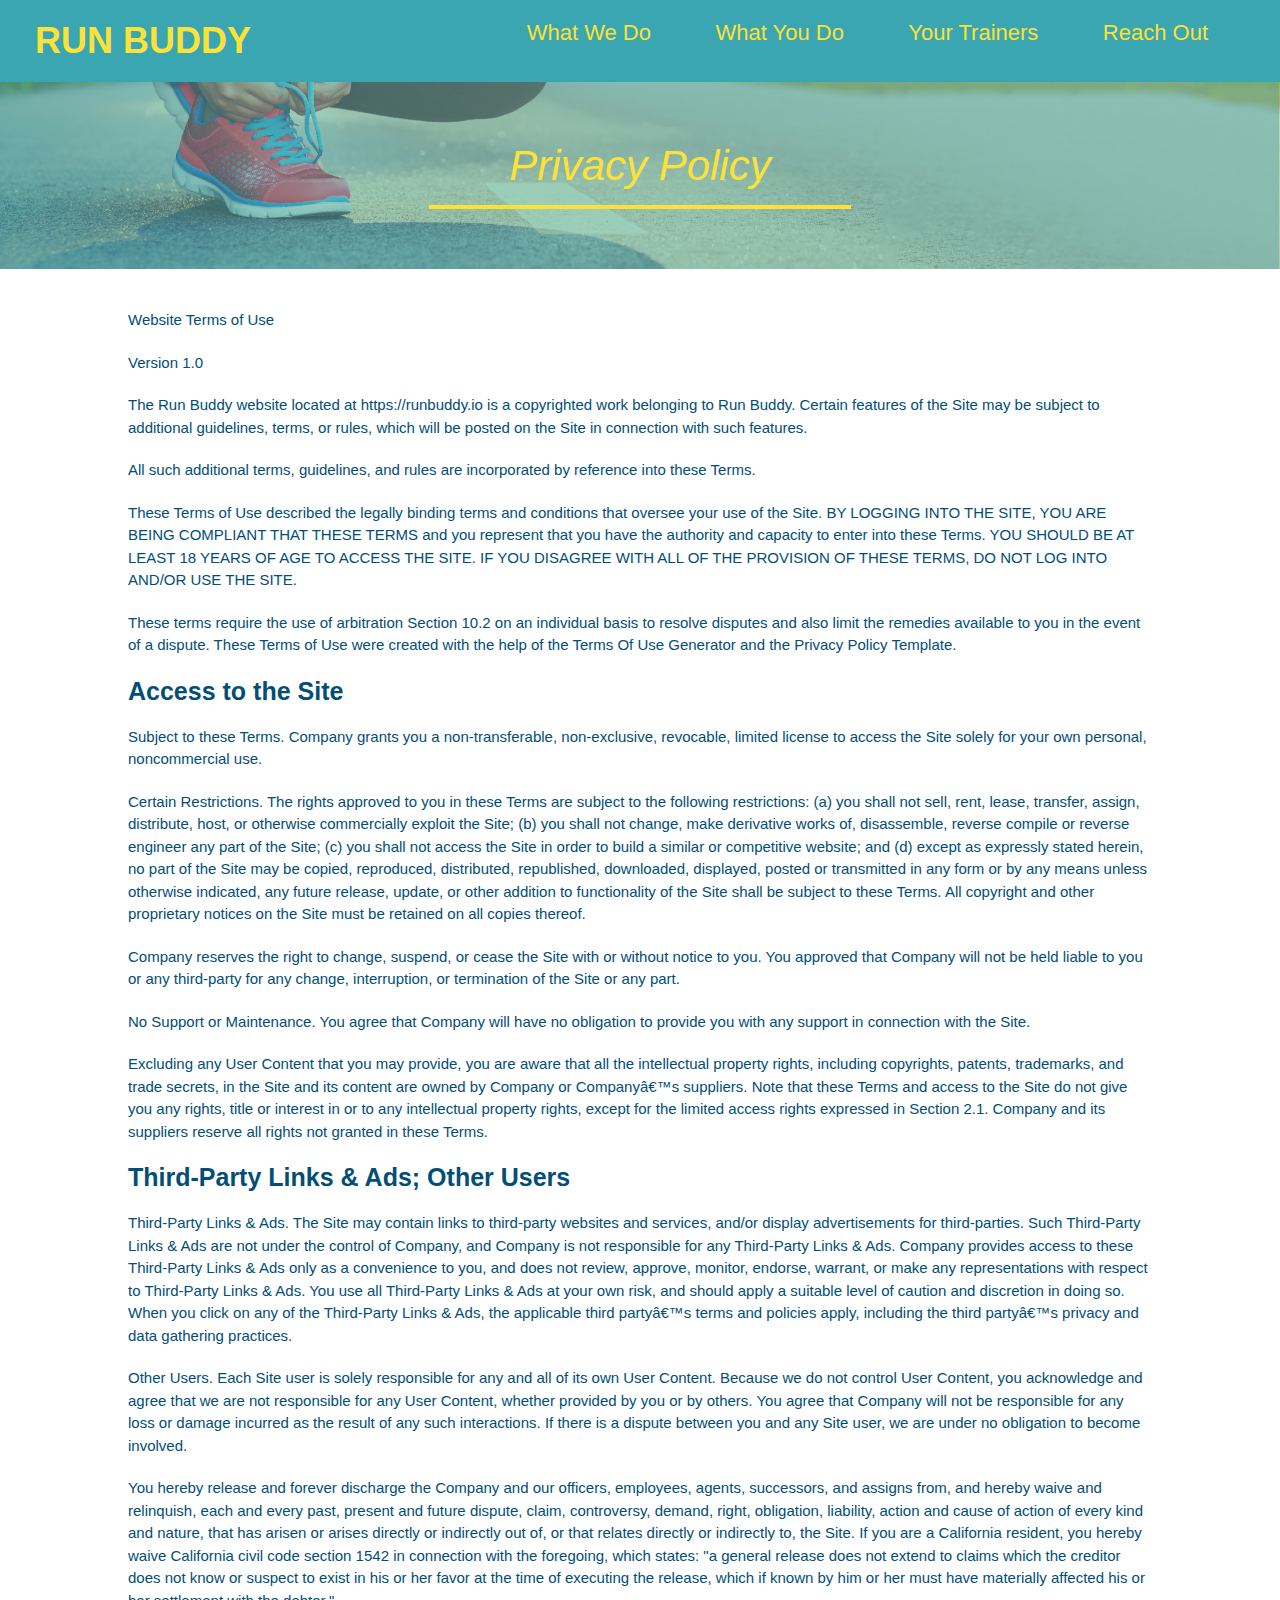
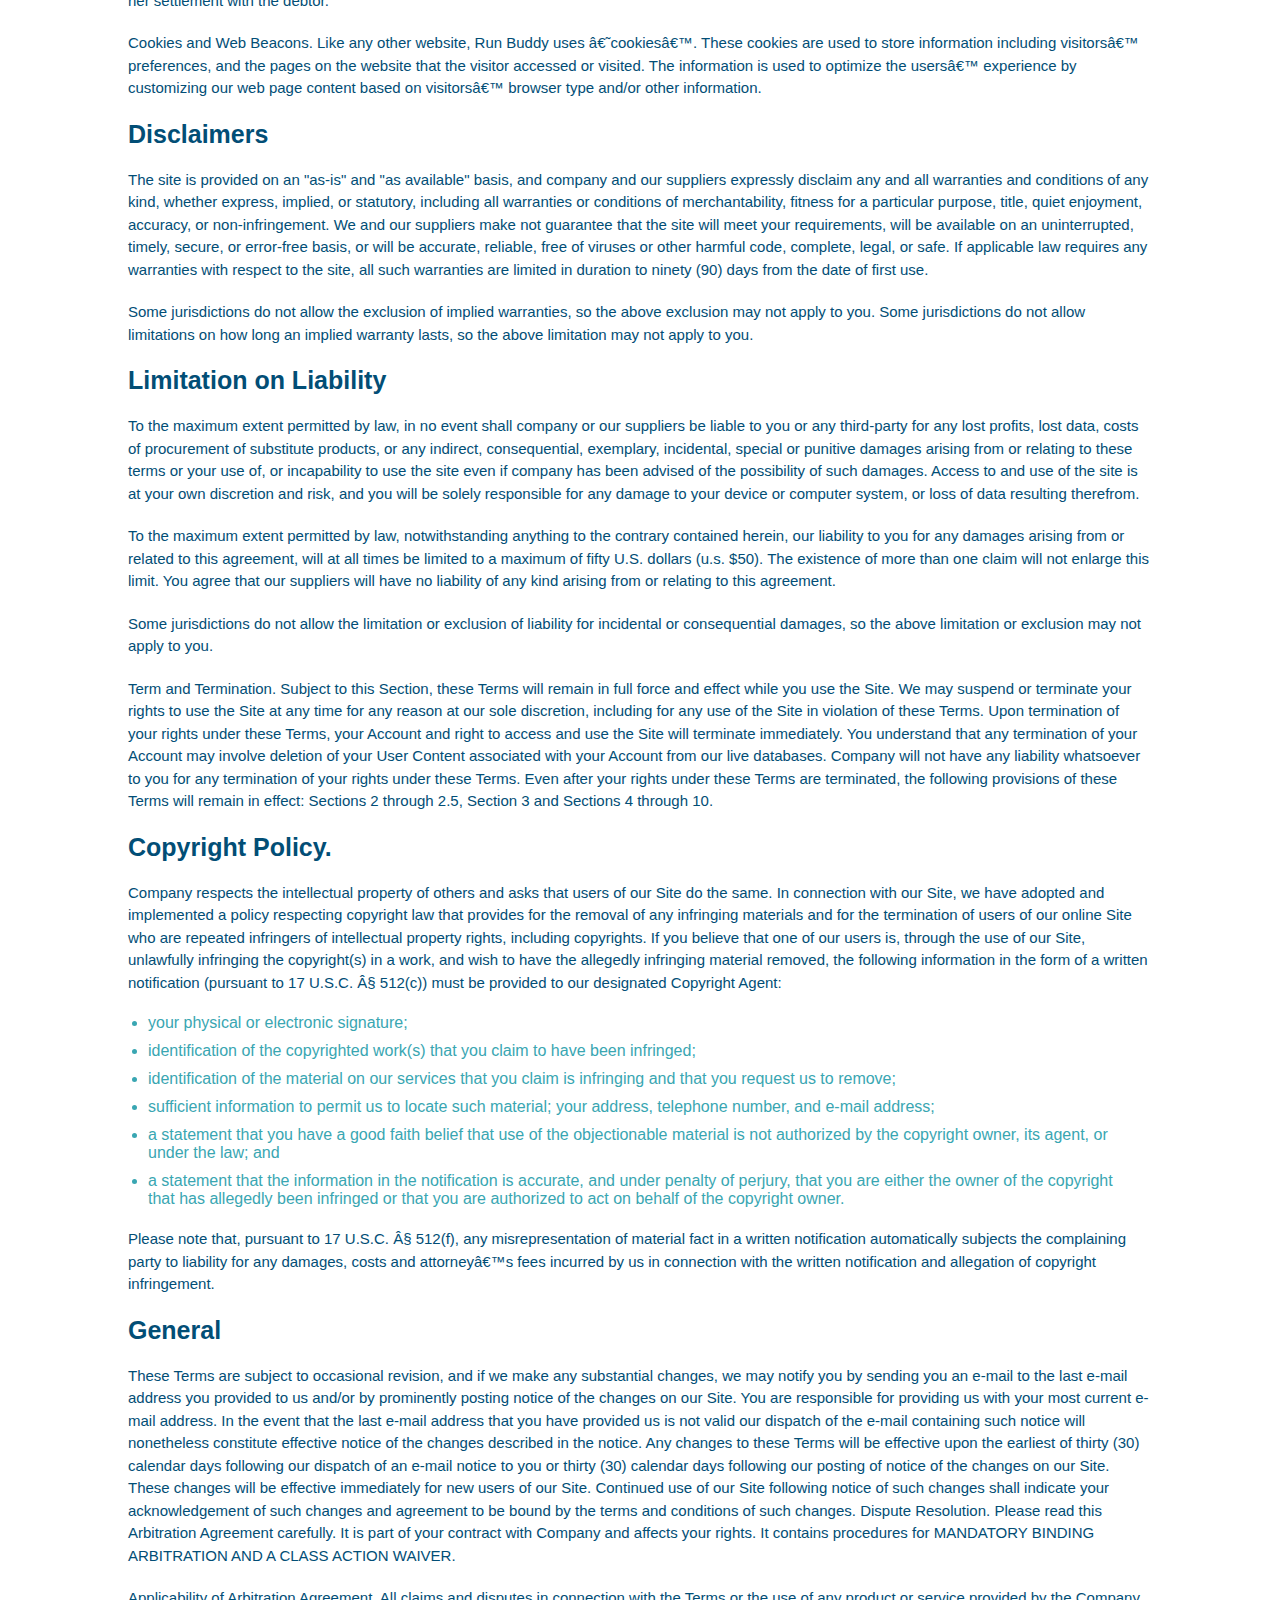
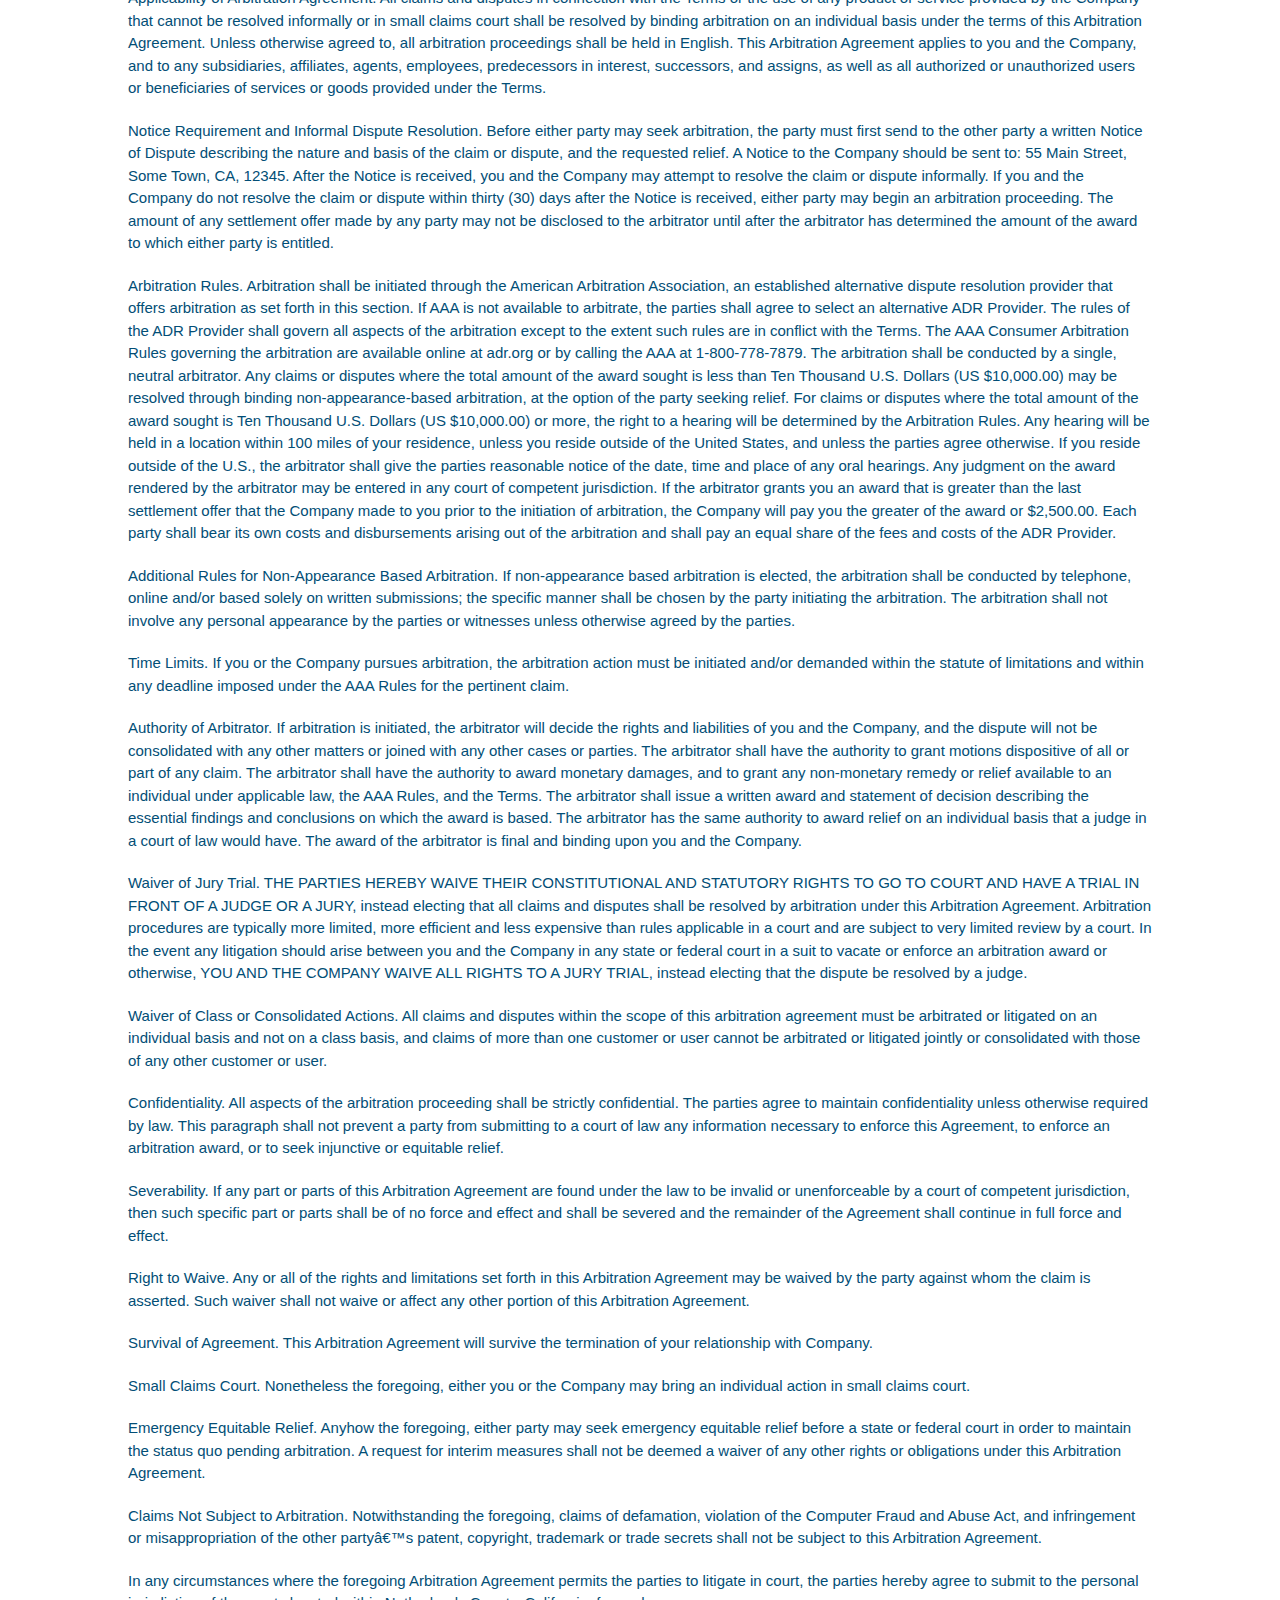
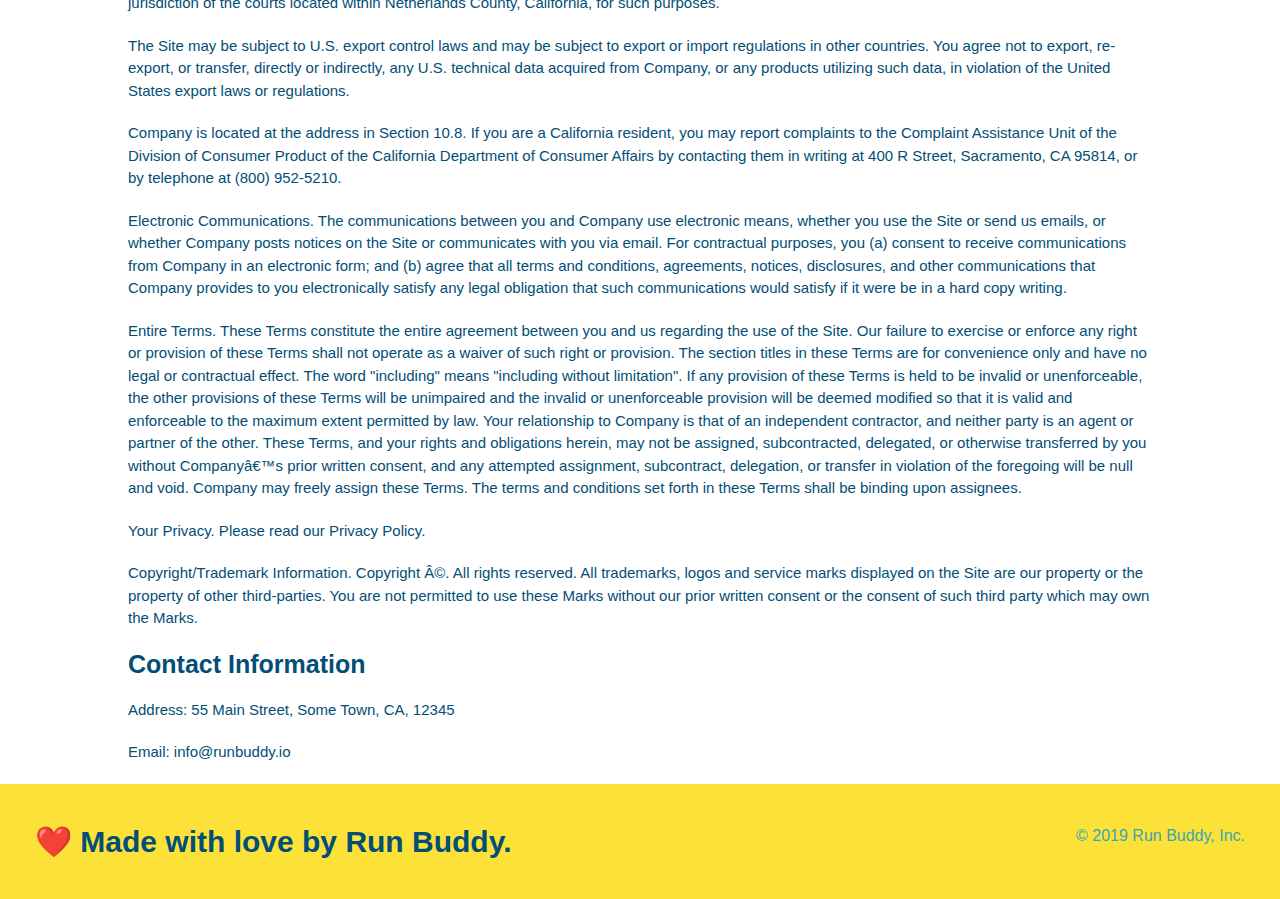
==== privacy-policy.html @ 207bc5cd "Finished webpage" ====
<!DOCTYPE html>
<html lang="en">
<head>
    <meta charset="UTF-8">
    <meta name="viewport" content="width=device-width, initial-scale=1.0">
    <link rel="stylesheet" href="./assets/stylesheet.css">
    <link rel="stylesheet" href="./assets/secondary-styles.css">
    <title>Privacy Policy - Run Buddy</title>
</head>
<body>
    <header>
        <h1>
          <a href="./index.html">RUN BUDDY</a>
        </h1>
        <nav>
          <ul>
            <li>
              <a href="./index.html#what-we-do">What We Do</a>
            </li>
            <li>
              <a href="./index.html#what-you-do">What You Do</a>
            </li>
            <li>
              <a href="./index.html#your-trainers">Your Trainers</a>
            </li>
            <li>
              <a href="./index.html#reach-out">Reach Out</a>
            </li>
          </ul>
        </nav>
      </header>

      <section class="hero">
        <div>
          <h2 class="page-title">Privacy Policy</h2>
        </div>
      </section>
      <article class="secondary-content">
        <p>
            Website Terms of Use
          </p>
        
          <p>
            Version 1.0
          </p>
        
          <p>
            The Run Buddy website located at https://runbuddy.io is a copyrighted work belonging to Run Buddy. Certain
            features of the Site may be subject to additional guidelines, terms, or rules, which will be posted on the Site
            in connection with such features.
          </p>
        
          <p>
            All such additional terms, guidelines, and rules are incorporated by reference into these Terms.
          </p>
        
          <p>
            These Terms of Use described the legally binding terms and conditions that oversee your use of the Site. BY
            LOGGING INTO THE SITE, YOU ARE BEING COMPLIANT THAT THESE TERMS and you represent that you have the authority
            and capacity to enter into these Terms. YOU SHOULD BE AT LEAST 18 YEARS OF AGE TO ACCESS THE SITE. IF YOU
            DISAGREE WITH ALL OF THE PROVISION OF THESE TERMS, DO NOT LOG INTO AND/OR USE THE SITE.
          </p>
        
          <p>
            These terms require the use of arbitration Section 10.2 on an individual basis to resolve disputes and also
            limit the remedies available to you in the event of a dispute. These Terms of Use were created with the help of
            the Terms Of Use Generator and the Privacy Policy Template.
          </p>
        
          <h3>
            Access to the Site
          </h3>
        
          <p>
            Subject to these Terms. Company grants you a non-transferable, non-exclusive, revocable, limited license to
            access the Site solely for your own personal, noncommercial use.
          </p>
        
          <p>
            Certain Restrictions. The rights approved to you in these Terms are subject to the following restrictions: (a)
            you shall not sell, rent, lease, transfer, assign, distribute, host, or otherwise commercially exploit the Site;
            (b) you shall not change, make derivative works of, disassemble, reverse compile or reverse engineer any part of
            the Site; (c) you shall not access the Site in order to build a similar or competitive website; and (d) except
            as expressly stated herein, no part of the Site may be copied, reproduced, distributed, republished, downloaded,
            displayed, posted or transmitted in any form or by any means unless otherwise indicated, any future release,
            update, or other addition to functionality of the Site shall be subject to these Terms. All copyright and other
            proprietary notices on the Site must be retained on all copies thereof.
          </p>
        
          <p>
            Company reserves the right to change, suspend, or cease the Site with or without notice to you. You approved
            that Company will not be held liable to you or any third-party for any change, interruption, or termination of
            the Site or any part.
          </p>
        
          <p>
            No Support or Maintenance. You agree that Company will have no obligation to provide you with any support in
            connection with the Site.
          </p>
        
          <p>
            Excluding any User Content that you may provide, you are aware that all the intellectual property rights,
            including copyrights, patents, trademarks, and trade secrets, in the Site and its content are owned by Company
            or Companyâ€™s suppliers. Note that these Terms and access to the Site do not give you any rights, title or
            interest in or to any intellectual property rights, except for the limited access rights expressed in Section
            2.1. Company and its suppliers reserve all rights not granted in these Terms.
          </p>
        
          <h3>
            Third-Party Links &amp; Ads; Other Users
          </h3>
        
          <p>
            Third-Party Links &amp; Ads. The Site may contain links to third-party websites and services, and/or display
            advertisements for third-parties. Such Third-Party Links &amp; Ads are not under the control of Company, and Company
            is not responsible for any Third-Party Links &amp; Ads. Company provides access to these Third-Party Links &amp; Ads
            only as a convenience to you, and does not review, approve, monitor, endorse, warrant, or make any
            representations with respect to Third-Party Links &amp; Ads. You use all Third-Party Links &amp; Ads at your own risk,
            and should apply a suitable level of caution and discretion in doing so. When you click on any of the
            Third-Party Links &amp; Ads, the applicable third partyâ€™s terms and policies apply, including the third partyâ€™s
            privacy and data gathering practices.
          </p>
        
          <p>
            Other Users. Each Site user is solely responsible for any and all of its own User Content. Because we do not
            control User Content, you acknowledge and agree that we are not responsible for any User Content, whether
            provided by you or by others. You agree that Company will not be responsible for any loss or damage incurred as
            the result of any such interactions. If there is a dispute between you and any Site user, we are under no
            obligation to become involved.
          </p>
        
          <p>
            You hereby release and forever discharge the Company and our officers, employees, agents, successors, and
            assigns from, and hereby waive and relinquish, each and every past, present and future dispute, claim,
            controversy, demand, right, obligation, liability, action and cause of action of every kind and nature, that has
            arisen or arises directly or indirectly out of, or that relates directly or indirectly to, the Site. If you are
            a California resident, you hereby waive California civil code section 1542 in connection with the foregoing,
            which states: "a general release does not extend to claims which the creditor does not know or suspect to exist
            in his or her favor at the time of executing the release, which if known by him or her must have materially
            affected his or her settlement with the debtor."
          </p>
        
          <p>
            Cookies and Web Beacons. Like any other website, Run Buddy uses â€˜cookiesâ€™. These cookies are used to store
            information including visitorsâ€™ preferences, and the pages on the website that the visitor accessed or visited.
            The information is used to optimize the usersâ€™ experience by customizing our web page content based on visitorsâ€™
            browser type and/or other information.
          </p>
        
          <h3>
            Disclaimers
          </h3>
        
          <p>
            The site is provided on an "as-is" and "as available" basis, and company and our suppliers expressly disclaim
            any and all warranties and conditions of any kind, whether express, implied, or statutory, including all
            warranties or conditions of merchantability, fitness for a particular purpose, title, quiet enjoyment, accuracy,
            or non-infringement. We and our suppliers make not guarantee that the site will meet your requirements, will be
            available on an uninterrupted, timely, secure, or error-free basis, or will be accurate, reliable, free of
            viruses or other harmful code, complete, legal, or safe. If applicable law requires any warranties with respect
            to the site, all such warranties are limited in duration to ninety (90) days from the date of first use.
          </p>
        
          <p>
            Some jurisdictions do not allow the exclusion of implied warranties, so the above exclusion may not apply to
            you. Some jurisdictions do not allow limitations on how long an implied warranty lasts, so the above limitation
            may not apply to you.
          </p>
        
          <h3>
            Limitation on Liability
          </h3>
        
          <p>
            To the maximum extent permitted by law, in no event shall company or our suppliers be liable to you or any
            third-party for any lost profits, lost data, costs of procurement of substitute products, or any indirect,
            consequential, exemplary, incidental, special or punitive damages arising from or relating to these terms or
            your use of, or incapability to use the site even if company has been advised of the possibility of such
            damages. Access to and use of the site is at your own discretion and risk, and you will be solely responsible
            for any damage to your device or computer system, or loss of data resulting therefrom.
          </p>
        
          <p>
            To the maximum extent permitted by law, notwithstanding anything to the contrary contained herein, our liability
            to you for any damages arising from or related to this agreement, will at all times be limited to a maximum of
            fifty U.S. dollars (u.s. $50). The existence of more than one claim will not enlarge this limit. You agree that
            our suppliers will have no liability of any kind arising from or relating to this agreement.
          </p>
        
          <p>
            Some jurisdictions do not allow the limitation or exclusion of liability for incidental or consequential
            damages, so the above limitation or exclusion may not apply to you.
          </p>
        
          <p>
            Term and Termination. Subject to this Section, these Terms will remain in full force and effect while you use
            the Site. We may suspend or terminate your rights to use the Site at any time for any reason at our sole
            discretion, including for any use of the Site in violation of these Terms. Upon termination of your rights under
            these Terms, your Account and right to access and use the Site will terminate immediately. You understand that
            any termination of your Account may involve deletion of your User Content associated with your Account from our
            live databases. Company will not have any liability whatsoever to you for any termination of your rights under
            these Terms. Even after your rights under these Terms are terminated, the following provisions of these Terms
            will remain in effect: Sections 2 through 2.5, Section 3 and Sections 4 through 10.
          </p>
        
          <h3>
            Copyright Policy.
          </h3>
        
          <p>
            Company respects the intellectual property of others and asks that users of our Site do the same. In connection
            with our Site, we have adopted and implemented a policy respecting copyright law that provides for the removal
            of any infringing materials and for the termination of users of our online Site who are repeated infringers of
            intellectual property rights, including copyrights. If you believe that one of our users is, through the use of
            our Site, unlawfully infringing the copyright(s) in a work, and wish to have the allegedly infringing material
            removed, the following information in the form of a written notification (pursuant to 17 U.S.C. Â§ 512(c)) must
            be provided to our designated Copyright Agent:
          </p>
        
          <ul>
            <li>
              your physical or electronic signature;
            </li>
            <li>
              identification of the copyrighted work(s) that you claim to have been infringed;
            </li>
            <li>
              identification of the material on our services that you claim is infringing and that you request us to remove;
            </li>
            <li>
              sufficient information to permit us to locate such material; your address, telephone number, and e-mail
              address;
            </li>
            <li>
              a statement that you have a good faith belief that use of the objectionable material is not authorized by the
              copyright owner, its agent, or under the law; and
            </li>
            <li>
              a statement that the information in the notification is accurate, and under penalty of perjury, that you are
              either the owner of the copyright that has allegedly been infringed or that you are authorized to act on
              behalf of the copyright owner.
            </li>
          </ul>
        
          <p>
            Please note that, pursuant to 17 U.S.C. Â§ 512(f), any misrepresentation of material fact in a written
            notification automatically subjects the complaining party to liability for any damages, costs and attorneyâ€™s
            fees incurred by us in connection with the written notification and allegation of copyright infringement.
          </p>
        
          <h3>
            General
          </h3>
        
          <p>
            These Terms are subject to occasional revision, and if we make any substantial changes, we may notify you by
            sending you an e-mail to the last e-mail address you provided to us and/or by prominently posting notice of the
            changes on our Site. You are responsible for providing us with your most current e-mail address. In the event
            that the last e-mail address that you have provided us is not valid our dispatch of the e-mail containing such
            notice will nonetheless constitute effective notice of the changes described in the notice. Any changes to these
            Terms will be effective upon the earliest of thirty (30) calendar days following our dispatch of an e-mail
            notice to you or thirty (30) calendar days following our posting of notice of the changes on our Site. These
            changes will be effective immediately for new users of our Site. Continued use of our Site following notice of
            such changes shall indicate your acknowledgement of such changes and agreement to be bound by the terms and
            conditions of such changes. Dispute Resolution. Please read this Arbitration Agreement carefully. It is part of
            your contract with Company and affects your rights. It contains procedures for MANDATORY BINDING ARBITRATION AND
            A CLASS ACTION WAIVER.
          </p>
        
          <p>
            Applicability of Arbitration Agreement. All claims and disputes in connection with the Terms or the use of any
            product or service provided by the Company that cannot be resolved informally or in small claims court shall be
            resolved by binding arbitration on an individual basis under the terms of this Arbitration Agreement. Unless
            otherwise agreed to, all arbitration proceedings shall be held in English. This Arbitration Agreement applies to
            you and the Company, and to any subsidiaries, affiliates, agents, employees, predecessors in interest,
            successors, and assigns, as well as all authorized or unauthorized users or beneficiaries of services or goods
            provided under the Terms.
          </p>
        
          <p>
            Notice Requirement and Informal Dispute Resolution. Before either party may seek arbitration, the party must
            first send to the other party a written Notice of Dispute describing the nature and basis of the claim or
            dispute, and the requested relief. A Notice to the Company should be sent to: 55 Main Street, Some Town, CA,
            12345. After the Notice is received, you and the Company may attempt to resolve the claim or dispute informally.
            If you and the Company do not resolve the claim or dispute within thirty (30) days after the Notice is received,
            either party may begin an arbitration proceeding. The amount of any settlement offer made by any party may not
            be disclosed to the arbitrator until after the arbitrator has determined the amount of the award to which either
            party is entitled.
          </p>
        
          <p>
            Arbitration Rules. Arbitration shall be initiated through the American Arbitration Association, an established
            alternative dispute resolution provider that offers arbitration as set forth in this section. If AAA is not
            available to arbitrate, the parties shall agree to select an alternative ADR Provider. The rules of the ADR
            Provider shall govern all aspects of the arbitration except to the extent such rules are in conflict with the
            Terms. The AAA Consumer Arbitration Rules governing the arbitration are available online at adr.org or by
            calling the AAA at 1-800-778-7879. The arbitration shall be conducted by a single, neutral arbitrator. Any
            claims or disputes where the total amount of the award sought is less than Ten Thousand U.S. Dollars (US
            $10,000.00) may be resolved through binding non-appearance-based arbitration, at the option of the party seeking
            relief. For claims or disputes where the total amount of the award sought is Ten Thousand U.S. Dollars (US
            $10,000.00) or more, the right to a hearing will be determined by the Arbitration Rules. Any hearing will be
            held in a location within 100 miles of your residence, unless you reside outside of the United States, and
            unless the parties agree otherwise. If you reside outside of the U.S., the arbitrator shall give the parties
            reasonable notice of the date, time and place of any oral hearings. Any judgment on the award rendered by the
            arbitrator may be entered in any court of competent jurisdiction. If the arbitrator grants you an award that is
            greater than the last settlement offer that the Company made to you prior to the initiation of arbitration, the
            Company will pay you the greater of the award or $2,500.00. Each party shall bear its own costs and
            disbursements arising out of the arbitration and shall pay an equal share of the fees and costs of the ADR
            Provider.
          </p>
        
          <p>
            Additional Rules for Non-Appearance Based Arbitration. If non-appearance based arbitration is elected, the
            arbitration shall be conducted by telephone, online and/or based solely on written submissions; the specific
            manner shall be chosen by the party initiating the arbitration. The arbitration shall not involve any personal
            appearance by the parties or witnesses unless otherwise agreed by the parties.
          </p>
        
          <p>
            Time Limits. If you or the Company pursues arbitration, the arbitration action must be initiated and/or demanded
            within the statute of limitations and within any deadline imposed under the AAA Rules for the pertinent claim.
          </p>
        
          <p>
            Authority of Arbitrator. If arbitration is initiated, the arbitrator will decide the rights and liabilities of
            you and the Company, and the dispute will not be consolidated with any other matters or joined with any other
            cases or parties. The arbitrator shall have the authority to grant motions dispositive of all or part of any
            claim. The arbitrator shall have the authority to award monetary damages, and to grant any non-monetary remedy
            or relief available to an individual under applicable law, the AAA Rules, and the Terms. The arbitrator shall
            issue a written award and statement of decision describing the essential findings and conclusions on which the
            award is based. The arbitrator has the same authority to award relief on an individual basis that a judge in a
            court of law would have. The award of the arbitrator is final and binding upon you and the Company.
          </p>
        
          <p>
            Waiver of Jury Trial. THE PARTIES HEREBY WAIVE THEIR CONSTITUTIONAL AND STATUTORY RIGHTS TO GO TO COURT AND HAVE
            A TRIAL IN FRONT OF A JUDGE OR A JURY, instead electing that all claims and disputes shall be resolved by
            arbitration under this Arbitration Agreement. Arbitration procedures are typically more limited, more efficient
            and less expensive than rules applicable in a court and are subject to very limited review by a court. In the
            event any litigation should arise between you and the Company in any state or federal court in a suit to vacate
            or enforce an arbitration award or otherwise, YOU AND THE COMPANY WAIVE ALL RIGHTS TO A JURY TRIAL, instead
            electing that the dispute be resolved by a judge.
          </p>
        
          <p>
            Waiver of Class or Consolidated Actions. All claims and disputes within the scope of this arbitration agreement
            must be arbitrated or litigated on an individual basis and not on a class basis, and claims of more than one
            customer or user cannot be arbitrated or litigated jointly or consolidated with those of any other customer or
            user.
          </p>
        
          <p>
            Confidentiality. All aspects of the arbitration proceeding shall be strictly confidential. The parties agree to
            maintain confidentiality unless otherwise required by law. This paragraph shall not prevent a party from
            submitting to a court of law any information necessary to enforce this Agreement, to enforce an arbitration
            award, or to seek injunctive or equitable relief.
          </p>
        
          <p>
            Severability. If any part or parts of this Arbitration Agreement are found under the law to be invalid or
            unenforceable by a court of competent jurisdiction, then such specific part or parts shall be of no force and
            effect and shall be severed and the remainder of the Agreement shall continue in full force and effect.
          </p>
        
          <p>
            Right to Waive. Any or all of the rights and limitations set forth in this Arbitration Agreement may be waived
            by the party against whom the claim is asserted. Such waiver shall not waive or affect any other portion of this
            Arbitration Agreement.
          </p>
        
          <p>
            Survival of Agreement. This Arbitration Agreement will survive the termination of your relationship with
            Company.
          </p>
        
          <p>
            Small Claims Court. Nonetheless the foregoing, either you or the Company may bring an individual action in small
            claims court.
          </p>
        
          <p>
            Emergency Equitable Relief. Anyhow the foregoing, either party may seek emergency equitable relief before a
            state or federal court in order to maintain the status quo pending arbitration. A request for interim measures
            shall not be deemed a waiver of any other rights or obligations under this Arbitration Agreement.
          </p>
        
          <p>
            Claims Not Subject to Arbitration. Notwithstanding the foregoing, claims of defamation, violation of the
            Computer Fraud and Abuse Act, and infringement or misappropriation of the other partyâ€™s patent, copyright,
            trademark or trade secrets shall not be subject to this Arbitration Agreement.
          </p>
        
          <p>
            In any circumstances where the foregoing Arbitration Agreement permits the parties to litigate in court, the
            parties hereby agree to submit to the personal jurisdiction of the courts located within Netherlands County,
            California, for such purposes.
          </p>
        
          <p>
            The Site may be subject to U.S. export control laws and may be subject to export or import regulations in other
            countries. You agree not to export, re-export, or transfer, directly or indirectly, any U.S. technical data
            acquired from Company, or any products utilizing such data, in violation of the United States export laws or
            regulations.
          </p>
        
          <p>
            Company is located at the address in Section 10.8. If you are a California resident, you may report complaints
            to the Complaint Assistance Unit of the Division of Consumer Product of the California Department of Consumer
            Affairs by contacting them in writing at 400 R Street, Sacramento, CA 95814, or by telephone at (800) 952-5210.
          </p>
        
          <p>
            Electronic Communications. The communications between you and Company use electronic means, whether you use the
            Site or send us emails, or whether Company posts notices on the Site or communicates with you via email. For
            contractual purposes, you (a) consent to receive communications from Company in an electronic form; and (b)
            agree that all terms and conditions, agreements, notices, disclosures, and other communications that Company
            provides to you electronically satisfy any legal obligation that such communications would satisfy if it were be
            in a hard copy writing.
          </p>
        
          <p>
            Entire Terms. These Terms constitute the entire agreement between you and us regarding the use of the Site. Our
            failure to exercise or enforce any right or provision of these Terms shall not operate as a waiver of such right
            or provision. The section titles in these Terms are for convenience only and have no legal or contractual
            effect. The word "including" means "including without limitation". If any provision of these Terms is held to be
            invalid or unenforceable, the other provisions of these Terms will be unimpaired and the invalid or
            unenforceable provision will be deemed modified so that it is valid and enforceable to the maximum extent
            permitted by law. Your relationship to Company is that of an independent contractor, and neither party is an
            agent or partner of the other. These Terms, and your rights and obligations herein, may not be assigned,
            subcontracted, delegated, or otherwise transferred by you without Companyâ€™s prior written consent, and any
            attempted assignment, subcontract, delegation, or transfer in violation of the foregoing will be null and void.
            Company may freely assign these Terms. The terms and conditions set forth in these Terms shall be binding upon
            assignees.
          </p>
        
          <p>
            Your Privacy. Please read our Privacy Policy.
          </p>
        
          <p>
            Copyright/Trademark Information. Copyright Â©. All rights reserved. All trademarks, logos and service marks
            displayed on the Site are our property or the property of other third-parties. You are not permitted to use
            these Marks without our prior written consent or the consent of such third party which may own the Marks.
          </p>
        
          <h3>
            Contact Information
          </h3>
        
          <p>
            Address: 55 Main Street, Some Town, CA, 12345
          </p>
        
          <p>
            Email: info@runbuddy.io
          </p>
        
      </article>

    <footer>
        <h2>❤️ Made with love by Run Buddy.</h2>
        <div>
        &copy; 2019 Run Buddy, Inc.
        </div>
    </footer>
    
</body>
</html>
---- assets/stylesheet.css ----
* {
    margin: 0;
    padding: 0;
    box-sizing: border-box;
  }

  .text-left {
    text-align: left;
  }

  .text-right {
    text-align: right;
  }

body {
    color: #39a6b2;
    font-family: Helvetica, Arial, sans-serif;
  }

header {
    padding: 20px 35px;
    background-color: #39a6b2;
}

header h1 {
    font-weight: bold;
    font-size: 36px;
    color: #fce138;
    margin: 0;
    display: inline;
}

header a {
    text-decoration: none;
    color: #fce138;
}

header nav {
    float: right;
    margin: 0 7px;
}

header nav ul li {
    display: inline;
}

header nav ul li a {
    margin: 0 30px;
    font-weight: lighter;
    font-size: 22px;
  }

  footer {
    background: #fce138;
    width: 100%;
    padding: 40px 35px;
  }

  footer h2 {
    display: inline;
    color: #024e76;
    font-size: 30px;
    margin: 0;
  }

  footer div {
    float: right;
    line-height: 1.5;
    text-align: right;
  }

  footer a {
    color: #024e76;
  }
  section {
    padding: 60px;
  }

  .hero {
    background-image: url("../assets/images/hero-bg.jpg");
    height: 600px;
    background-size: cover;
    background-position: center;
    position: relative;
  }
  

  .hero-form h3 {
    font-size: 24px;
    margin: 0;
  }
  
  .hero-form p {
    margin: 5px 0 15px 0;
  }

  .hero-form label {
    margin: 0 5px;
  }
  
  .form-input {
    border: 1px solid #024e76;
    display: block;
    padding: 7px 15px;
    font-size: 16px;
    color: #024e76;
    width: 100%;
    margin-bottom: 15px;
  }

  .hero-form {
    border: 3px solid #024e76;
    background-color: #fce138;
    padding: 20px;
    width: 500px;
    color: #024e76;
    position: absolute;
    bottom: 120px;
    right: 140px;
  }

  .hero-form button {
    color: #fce138;
    background-color: #024e76;
    border: none;
    padding: 10px 20px;
    font-size: 16px;
  }
  .intro {
    text-align: center;
  }

  .intro p {
    margin: 0 auto;
    line-height: 1.7;
    color: #39a6b2;
    width: 80%;
    font-size: 20px;
  }

  .steps { 
    text-align: center;
    background: #fce138;
  }

  .steps div {
    margin-bottom: 80px;
  }
  
  .steps img {
    width: 15%;
    margin: 10px 0;
  } 
  
  .steps h3 {
    color: #024e76;
    font-size: 46px;
    margin-top: 10px;
  }
  
  .steps p {
    color: #39a6b2;
    font-size: 23px;
  }

  .steps span {
    font-size: 38px;
  }

  .section-title {
    font-size: 55px;
    color: #024e76;
    margin-bottom: 35px;
    padding: 0 100px 20px 100px;
    display: inline-block;
    border-bottom: 3px solid;
  }
  
  .primary-border {
    border-color: #fce138;
  }
  
  .secondary-border {
    border-color: #39a6b2;
  }
  .trainers {
    text-align: center;
  }

  .trainer {
    width: 900px;
    margin: 0 auto 30px auto;
    background: #024e76;
    color: #fce138;
    overflow: auto;
  }

  .trainer img {
    width: 35%;
    float: left;
  }
  
  .trainer-bio {
    padding: 35px;
    float: left;
    width: 65%;
  }

  .trainer-bio h3 {
    font-size: 32px;
    margin-bottom: 8px;
  }
  
  .trainer-bio h4 {
    font-weight: lighter;
    font-size: 26px;
    margin-bottom: 25px;
  }
  
  .trainer-bio p {
    font-size: 17px;
    line-height: 1.3;
  }

  .contact {
    background-color: #024e76;
    text-align: center;
    color: #39a6b2;
    overflow: auto;
  }

  .contact h2 {
    color: #fce138
  }

  .contact-info iframe {
    width: 400px;
    height: 400px;
    border: 3px solid black;
    margin: 0 auto;

  }

  .contact-info div {
    width: 410px;
    display: inline-block;
    vertical-align: top;
    text-align: left;
    margin: 30px 0 0 60px;
    color: white;
  }

  .contact-info h3 {
    font-size: 32px;
    margin-bottom: 8px;
    color: #fce138;
  }

  .contact-info p, .contact-info address{
    margin: 20px 0;
  line-height: 1.5;
  font-size: 20px;
  font-style: normal;
  }
  .contact-info a {
    color: #fce138;
  }
---- assets/secondary-styles.css ----
.hero {
    background-position: bottom;
    height: auto;
    text-align: center;
    margin-bottom: 40px;
  }

  .page-title {
      display: inline-block;
      color: #fce138;
      border-bottom: 4px solid #fce138;
      padding: 0px 80px 15px 80px;
      font-weight: normal;
      font-size: 42px;
      font-style: italic;

  }

  .secondary-content {
      width: 80%;
      margin: 0 auto;
      color: #024e76;
  }

  .secondary-content h3 {
      font-size: 25px;
      margin: 20px 0;
    
  }

  .secondary-content p {
      font-size: 15px;
      line-height: 1.5;
      margin: 20px 0;
  }

  .secondary-content ul {
      margin: 15px 20px;
  }

  .secondary-content li {
      color: #39a6b2;
      margin: 10px 0;

}
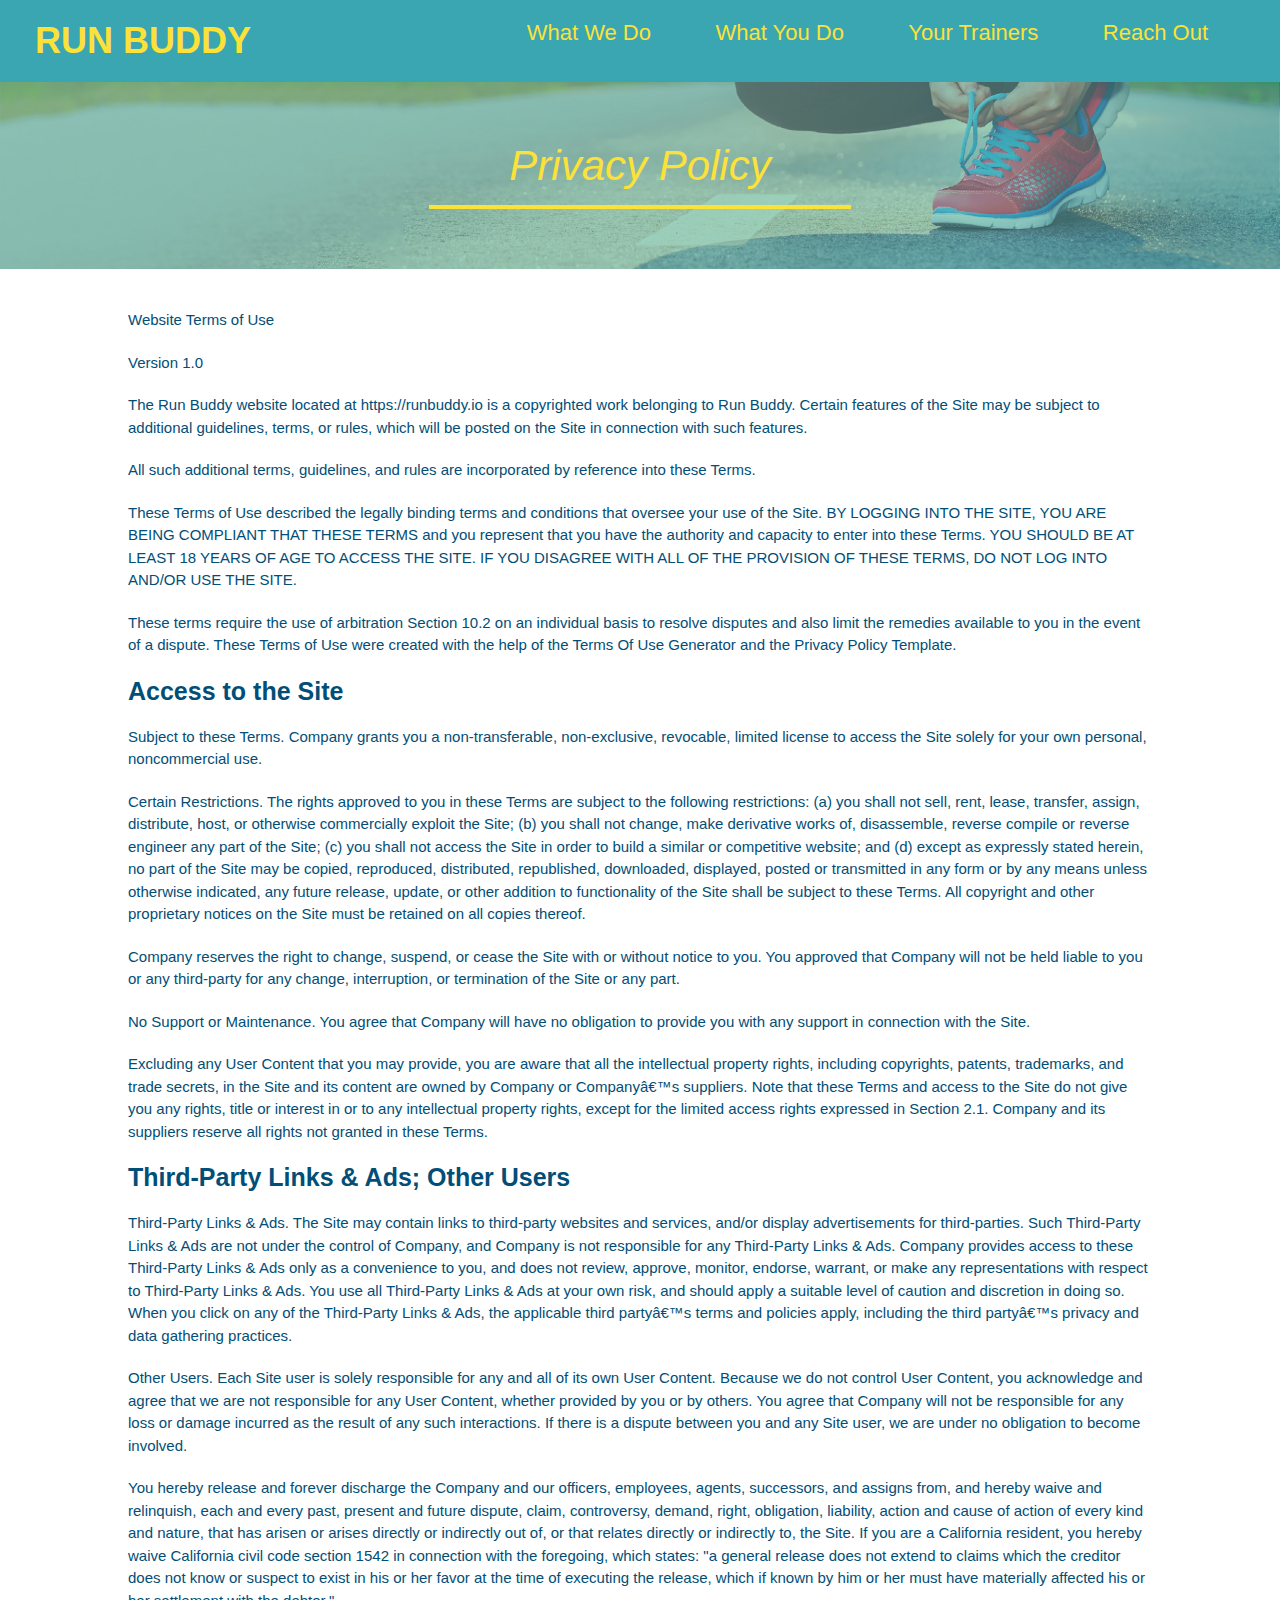
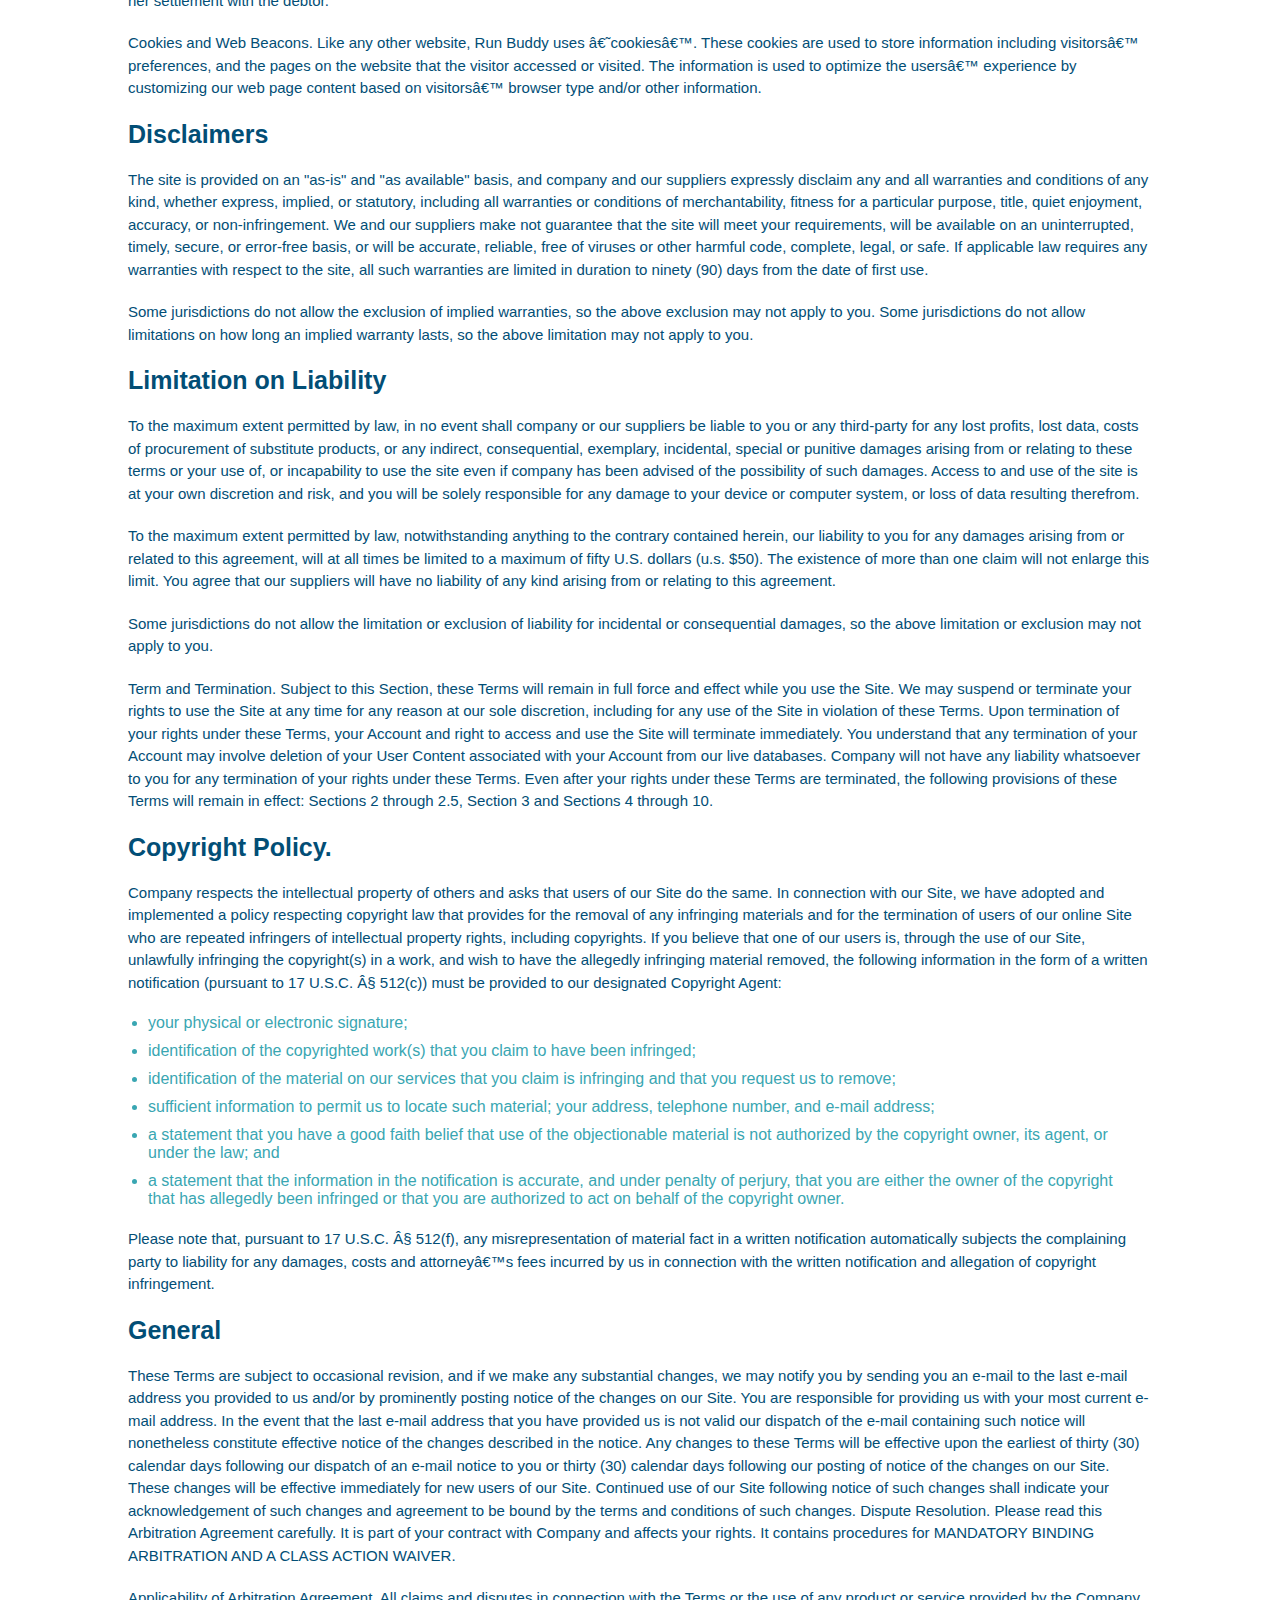
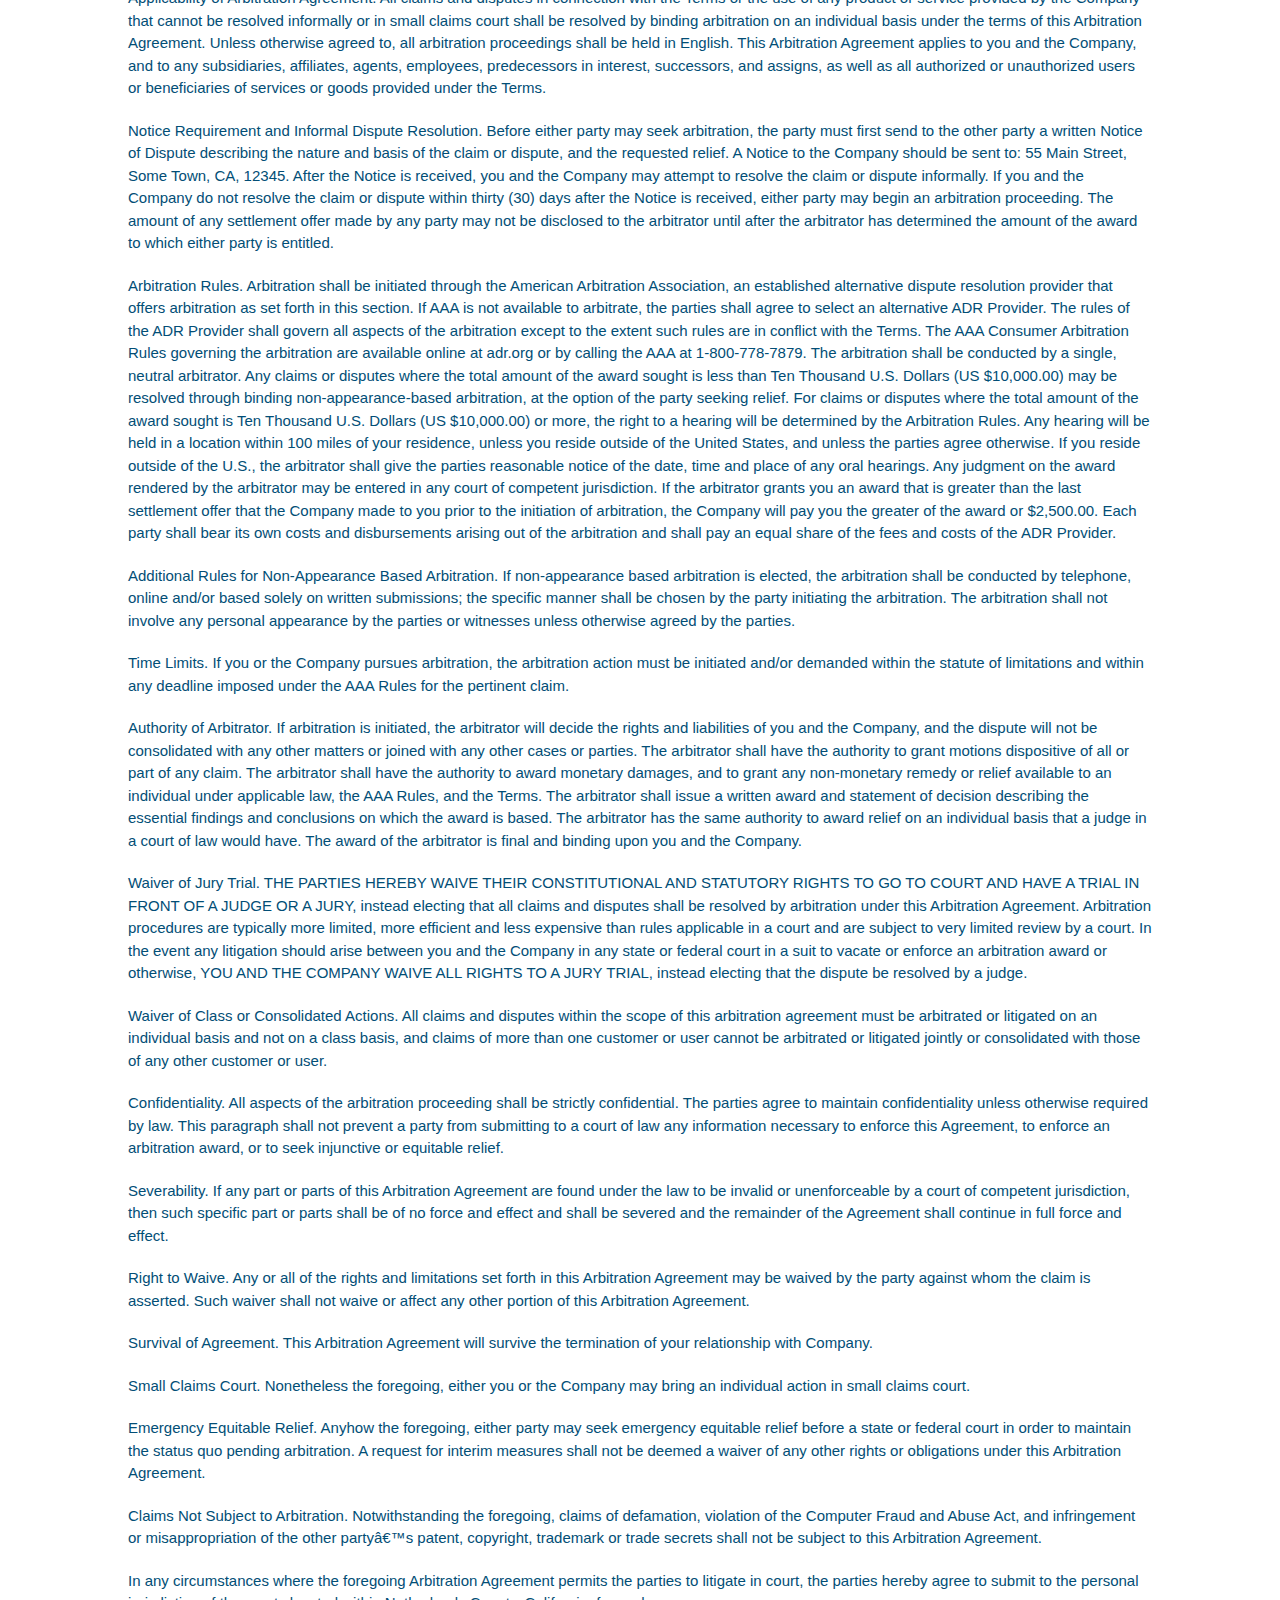
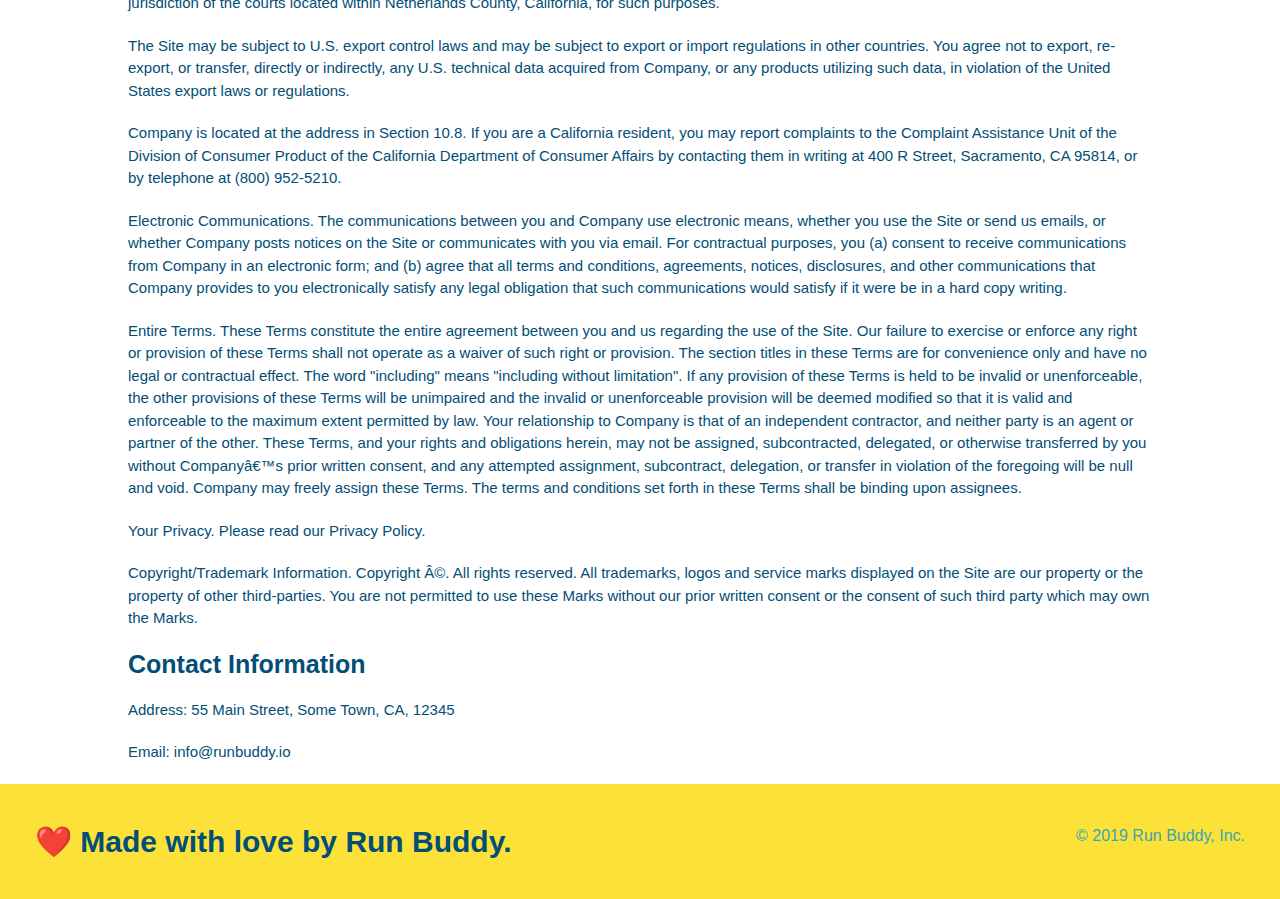
==== commit 2bf73af5: "added content to hero, replaced image, moved css files to assets/css directory" ====
--- a/privacy-policy.html
+++ b/privacy-policy.html
@@ -3,8 +3,8 @@
 <head>
     <meta charset="UTF-8">
     <meta name="viewport" content="width=device-width, initial-scale=1.0">
-    <link rel="stylesheet" href="./assets/stylesheet.css">
-    <link rel="stylesheet" href="./assets/secondary-styles.css">
+    <link rel="stylesheet" href="./assets/css/stylesheet.css">
+    <link rel="stylesheet" href="./assets/css/secondary-styles.css">
     <title>Privacy Policy - Run Buddy</title>
 </head>
 <body>
--- a/assets/css/stylesheet.css
+++ b/assets/css/stylesheet.css
@@ -0,0 +1,268 @@
+* {
+    margin: 0;
+    padding: 0;
+    box-sizing: border-box;
+  }
+
+  .text-left {
+    text-align: left;
+  }
+
+  .text-right {
+    text-align: right;
+  }
+
+body {
+    color: #39a6b2;
+    font-family: Helvetica, Arial, sans-serif;
+  }
+
+header {
+    padding: 20px 35px;
+    background-color: #39a6b2;
+}
+
+header h1 {
+    font-weight: bold;
+    font-size: 36px;
+    color: #fce138;
+    margin: 0;
+    display: inline;
+}
+
+header a {
+    text-decoration: none;
+    color: #fce138;
+}
+
+header nav {
+    float: right;
+    margin: 0 7px;
+}
+
+header nav ul li {
+    display: inline;
+}
+
+header nav ul li a {
+    margin: 0 30px;
+    font-weight: lighter;
+    font-size: 22px;
+  }
+
+  footer {
+    background: #fce138;
+    width: 100%;
+    padding: 40px 35px;
+  }
+
+  footer h2 {
+    display: inline;
+    color: #024e76;
+    font-size: 30px;
+    margin: 0;
+  }
+
+  footer div {
+    float: right;
+    line-height: 1.5;
+    text-align: right;
+  }
+
+  footer a {
+    color: #024e76;
+  }
+  section {
+    padding: 60px;
+  }
+
+  .hero {
+    background-image: url("../images/hero-bg.jpg");
+    height: 600px;
+    background-size: cover;
+    background-position: center;
+    position: relative;
+  }
+  
+
+  .hero-form h3 {
+    font-size: 24px;
+    margin: 0;
+  }
+  
+  .hero-form p {
+    margin: 5px 0 15px 0;
+  }
+
+  .hero-form label {
+    margin: 0 5px;
+  }
+  
+  .form-input {
+    border: 1px solid #024e76;
+    display: block;
+    padding: 7px 15px;
+    font-size: 16px;
+    color: #024e76;
+    width: 100%;
+    margin-bottom: 15px;
+  }
+
+  .hero-form {
+    border: 3px solid #024e76;
+    background-color: #fce138;
+    padding: 20px;
+    width: 500px;
+    color: #024e76;
+    position: absolute;
+    bottom: 120px;
+    right: 140px;
+  }
+
+  .hero-form button {
+    color: #fce138;
+    background-color: #024e76;
+    border: none;
+    padding: 10px 20px;
+    font-size: 16px;
+  }
+  .intro {
+    text-align: center;
+  }
+
+  .intro p {
+    margin: 0 auto;
+    line-height: 1.7;
+    color: #39a6b2;
+    width: 80%;
+    font-size: 20px;
+  }
+
+  .steps { 
+    text-align: center;
+    background: #fce138;
+  }
+
+  .steps div {
+    margin-bottom: 80px;
+  }
+  
+  .steps img {
+    width: 15%;
+    margin: 10px 0;
+  } 
+  
+  .steps h3 {
+    color: #024e76;
+    font-size: 46px;
+    margin-top: 10px;
+  }
+  
+  .steps p {
+    color: #39a6b2;
+    font-size: 23px;
+  }
+
+  .steps span {
+    font-size: 38px;
+  }
+
+  .section-title {
+    font-size: 55px;
+    color: #024e76;
+    margin-bottom: 35px;
+    padding: 0 100px 20px 100px;
+    display: inline-block;
+    border-bottom: 3px solid;
+  }
+  
+  .primary-border {
+    border-color: #fce138;
+  }
+  
+  .secondary-border {
+    border-color: #39a6b2;
+  }
+  .trainers {
+    text-align: center;
+  }
+
+  .trainer {
+    width: 900px;
+    margin: 0 auto 30px auto;
+    background: #024e76;
+    color: #fce138;
+    overflow: auto;
+  }
+
+  .trainer img {
+    width: 35%;
+    float: left;
+  }
+  
+  .trainer-bio {
+    padding: 35px;
+    float: left;
+    width: 65%;
+  }
+
+  .trainer-bio h3 {
+    font-size: 32px;
+    margin-bottom: 8px;
+  }
+  
+  .trainer-bio h4 {
+    font-weight: lighter;
+    font-size: 26px;
+    margin-bottom: 25px;
+  }
+  
+  .trainer-bio p {
+    font-size: 17px;
+    line-height: 1.3;
+  }
+
+  .contact {
+    background-color: #024e76;
+    text-align: center;
+    color: #39a6b2;
+    overflow: auto;
+  }
+
+  .contact h2 {
+    color: #fce138
+  }
+
+  .contact-info iframe {
+    width: 400px;
+    height: 400px;
+    border: 3px solid black;
+    margin: 0 auto;
+
+  }
+
+  .contact-info div {
+    width: 410px;
+    display: inline-block;
+    vertical-align: top;
+    text-align: left;
+    margin: 30px 0 0 60px;
+    color: white;
+  }
+
+  .contact-info h3 {
+    font-size: 32px;
+    margin-bottom: 8px;
+    color: #fce138;
+  }
+
+  .contact-info p, .contact-info address{
+    margin: 20px 0;
+  line-height: 1.5;
+  font-size: 20px;
+  font-style: normal;
+  }
+  .contact-info a {
+    color: #fce138;
+  }
+  
--- a/assets/css/secondary-styles.css
+++ b/assets/css/secondary-styles.css
@@ -0,0 +1,45 @@
+.hero {
+    background-position: bottom;
+    height: auto;
+    text-align: center;
+    margin-bottom: 40px;
+  }
+
+  .page-title {
+      display: inline-block;
+      color: #fce138;
+      border-bottom: 4px solid #fce138;
+      padding: 0px 80px 15px 80px;
+      font-weight: normal;
+      font-size: 42px;
+      font-style: italic;
+
+  }
+
+  .secondary-content {
+      width: 80%;
+      margin: 0 auto;
+      color: #024e76;
+  }
+
+  .secondary-content h3 {
+      font-size: 25px;
+      margin: 20px 0;
+    
+  }
+
+  .secondary-content p {
+      font-size: 15px;
+      line-height: 1.5;
+      margin: 20px 0;
+  }
+
+  .secondary-content ul {
+      margin: 15px 20px;
+  }
+
+  .secondary-content li {
+      color: #39a6b2;
+      margin: 10px 0;
+
+}